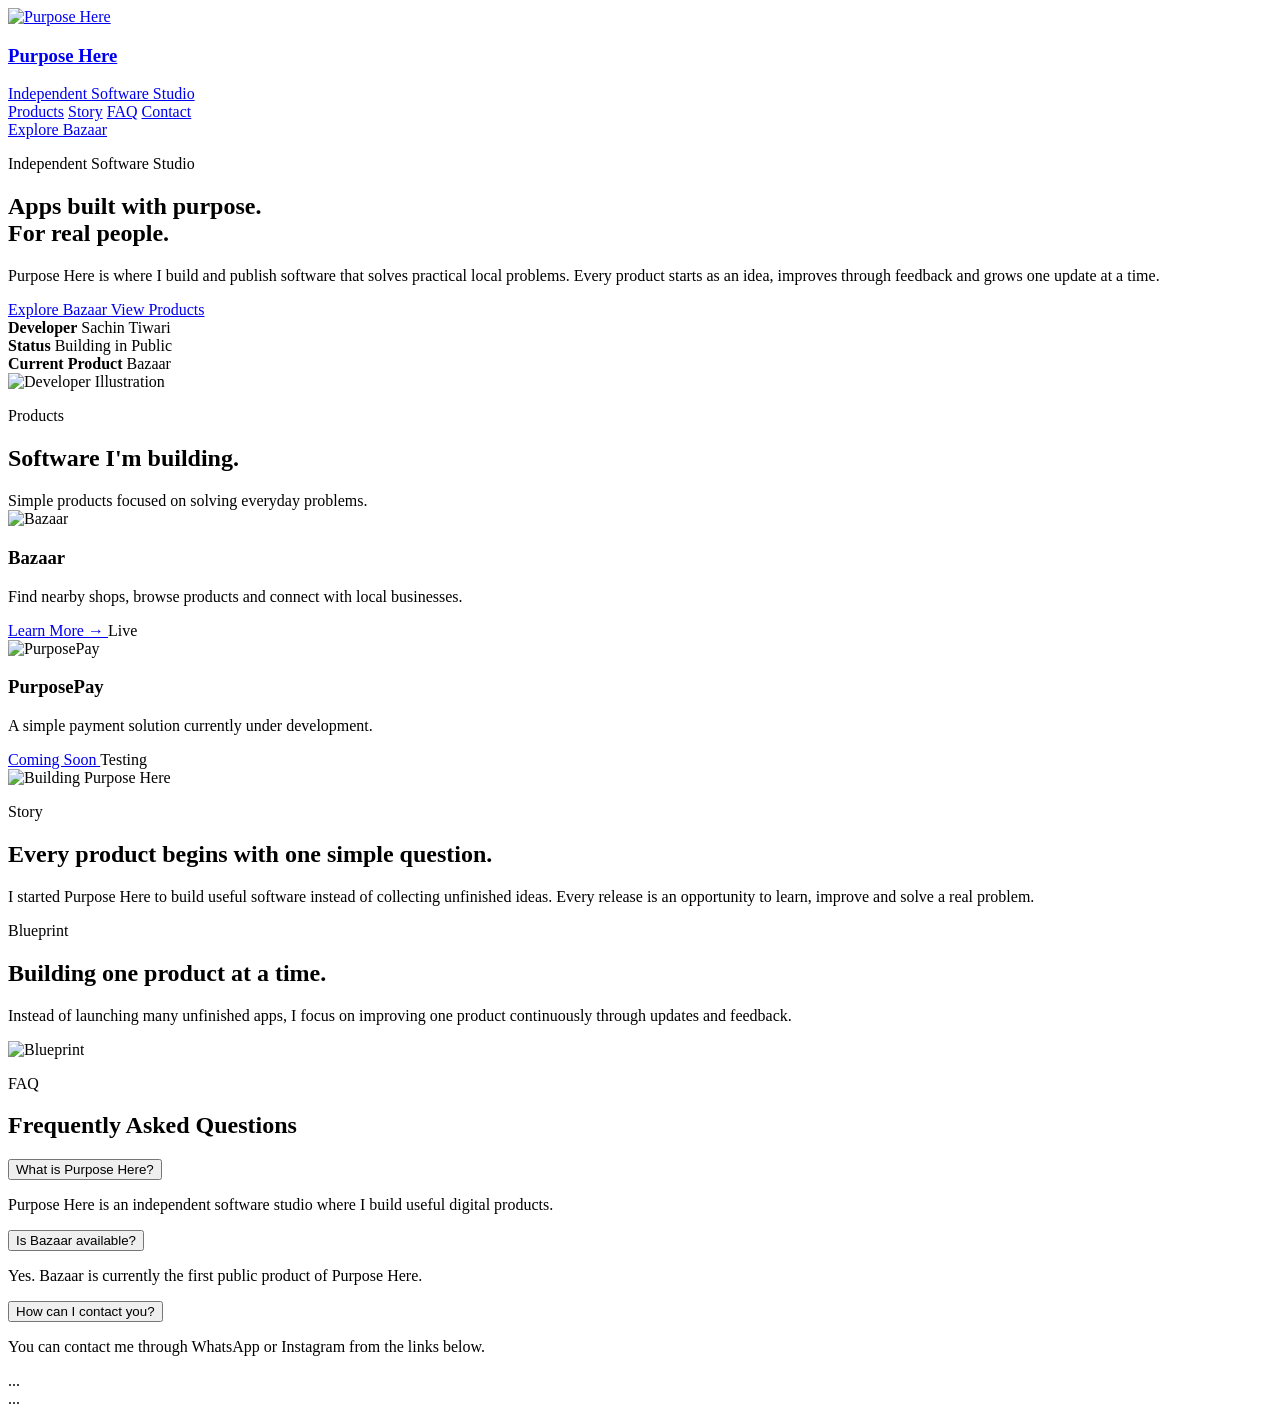
==== index.html @ c02a863b "Add initial index.html for Purpose Here website Initial commit of the index.html file containing the" ====
<!DOCTYPE html>
<html lang="en">

<head>

    <meta charset="UTF-8">
    <meta name="viewport" content="width=device-width, initial-scale=1.0">

    <title>Purpose Here — Apps Built With Purpose</title>

    <meta name="description"
        content="Purpose Here is an independent software studio by Sachin Tiwari. Explore Bazaar, upcoming apps, development updates and more.">

    <meta name="theme-color" content="#0C0B09">

    <meta name="robots" content="index,follow">

    <link rel="canonical" href="https://purposehere.is-a.dev/">

    <link rel="manifest" href="manifest.json">

    <link rel="icon" href="assets/images/ph-icon.png">

    <!-- Fonts -->

    <link rel="preconnect" href="https://fonts.googleapis.com">

    <link rel="preconnect" href="https://fonts.gstatic.com" crossorigin>

    <link href="https://fonts.googleapis.com/css2?family=Fraunces:wght@400;600;700&family=Inter:wght@400;500;600;700&family=JetBrains+Mono:wght@400;500&display=swap"
        rel="stylesheet">

    <!-- CSS -->

    <link rel="stylesheet" href="assets/css/styles.css">

    <link rel="stylesheet" href="assets/css/home.css">

</head>

<body>

<header>

<nav>

<a href="index.html" class="brand">

<div class="brand-logo">

<img src="assets/images/ph-icon.png"
alt="Purpose Here">

</div>

<div class="brand-text">

<h3>Purpose Here</h3>

<span>Independent Software Studio</span>

</div>

</a>

<div class="nav-links">

<a href="#products">Products</a>

<a href="#story">Story</a>

<a href="#faq">FAQ</a>

<a href="#contact">Contact</a>

</div>

<a href="bazaar.html" class="nav-btn">

Explore Bazaar

</a>

</nav>

</header>

<main>

<!-- HERO -->

<section class="hero">

<div class="hero-left">

<p class="hero-label">

Independent Software Studio

</p>

<h1>

Apps built with purpose.

<br>

For real people.

</h1>

<p class="hero-description">

Purpose Here is where I build and publish software that solves practical local problems.

Every product starts as an idea, improves through feedback and grows one update at a time.

</p>

<div class="hero-buttons">

<a href="bazaar.html" class="btn btn-primary">

Explore Bazaar

</a>

<a href="#products" class="btn btn-secondary">

View Products

</a>

</div>

<div class="hero-note">

<div>

<strong>Developer</strong>

<span>Sachin Tiwari</span>

</div>

<div>

<strong>Status</strong>

<span>Building in Public</span>

</div>

<div>

<strong>Current Product</strong>

<span>Bazaar</span>

</div>

</div>

</div>

<div class="hero-right">

<img

src="assets/images/hero-dev.png"

alt="Developer Illustration"

loading="eager">

</div>

</section>

<!-- PRODUCTS -->

<section id="products" class="products">

<div class="section-heading">

<p>

Products

</p>

<h2>

Software I'm building.

</h2>

<span>

Simple products focused on solving everyday problems.

</span>

</div>

<div class="product-grid">

<article class="product-card featured">

<div class="product-image">

<img

src="assets/images/bazaar-shop.png"

alt="Bazaar">

</div>

<div class="product-content">

<h3>

Bazaar

</h3>

<p>

Find nearby shops, browse products and connect with local businesses.

</p>

<div class="product-footer">

<a href="bazaar.html">

Learn More →

</a>

<span>

Live

</span>

</div>

</div>

</article>
  <article class="product-card">

    <div class="product-image">

        <img
            src="assets/images/icon1.png"
            alt="PurposePay">

    </div>

    <div class="product-content">

        <h3>PurposePay</h3>

        <p>

            A simple payment solution currently under development.

        </p>

        <div class="product-footer">

            <a href="#">

                Coming Soon

            </a>

            <span>

                Testing

            </span>

        </div>

    </div>

</article>

</div>

</section>

<!-- STORY -->

<section id="story" class="story">

    <div class="story-image">

        <img
            src="assets/images/chai-code.png"
            alt="Building Purpose Here">

    </div>

    <div class="story-content">

        <p class="section-label">

            Story

        </p>

        <h2>

            Every product begins with one simple question.

        </h2>

        <p>

            I started Purpose Here to build useful software instead of
            collecting unfinished ideas. Every release is an opportunity
            to learn, improve and solve a real problem.

        </p>

    </div>

</section>

<!-- BLUEPRINT -->

<section class="blueprint">

    <div class="blueprint-content">

        <p class="section-label">

            Blueprint

        </p>

        <h2>

            Building one product at a time.

        </h2>

        <p>

            Instead of launching many unfinished apps, I focus on improving
            one product continuously through updates and feedback.

        </p>

    </div>

    <div class="blueprint-image">

        <img
            src="assets/images/blueprint.png"
            alt="Blueprint">

    </div>

</section>

<!-- FAQ -->

<section id="faq" class="faq">

    <div class="section-heading">

        <p>FAQ</p>

        <h2>Frequently Asked Questions</h2>

    </div>

    <div class="faq-list">

        <div class="faq-item">

            <button class="faq-question">

                What is Purpose Here?

            </button>

            <div class="faq-answer">

                <p>

                    Purpose Here is an independent software studio where I
                    build useful digital products.

                </p>

            </div>

        </div>

        <div class="faq-item">

            <button class="faq-question">

                Is Bazaar available?

            </button>

            <div class="faq-answer">

                <p>

                    Yes. Bazaar is currently the first public product of
                    Purpose Here.

                </p>

            </div>

        </div>

        <div class="faq-item">

            <button class="faq-question">

                How can I contact you?

            </button>

            <div class="faq-answer">

                <p>

                    You can contact me through WhatsApp or Instagram from
                    the links below.

                </p>

            </div>

        </div>

    </div>

</section>
  <!-- CONTACT -->

<section id="contact">
...
</section>

<!-- FOOTER -->

<footer>
...
</footer>

<script src="assets/js/main.js"></script>
<script src="assets/js/home.js"></script>

</body>
</html>
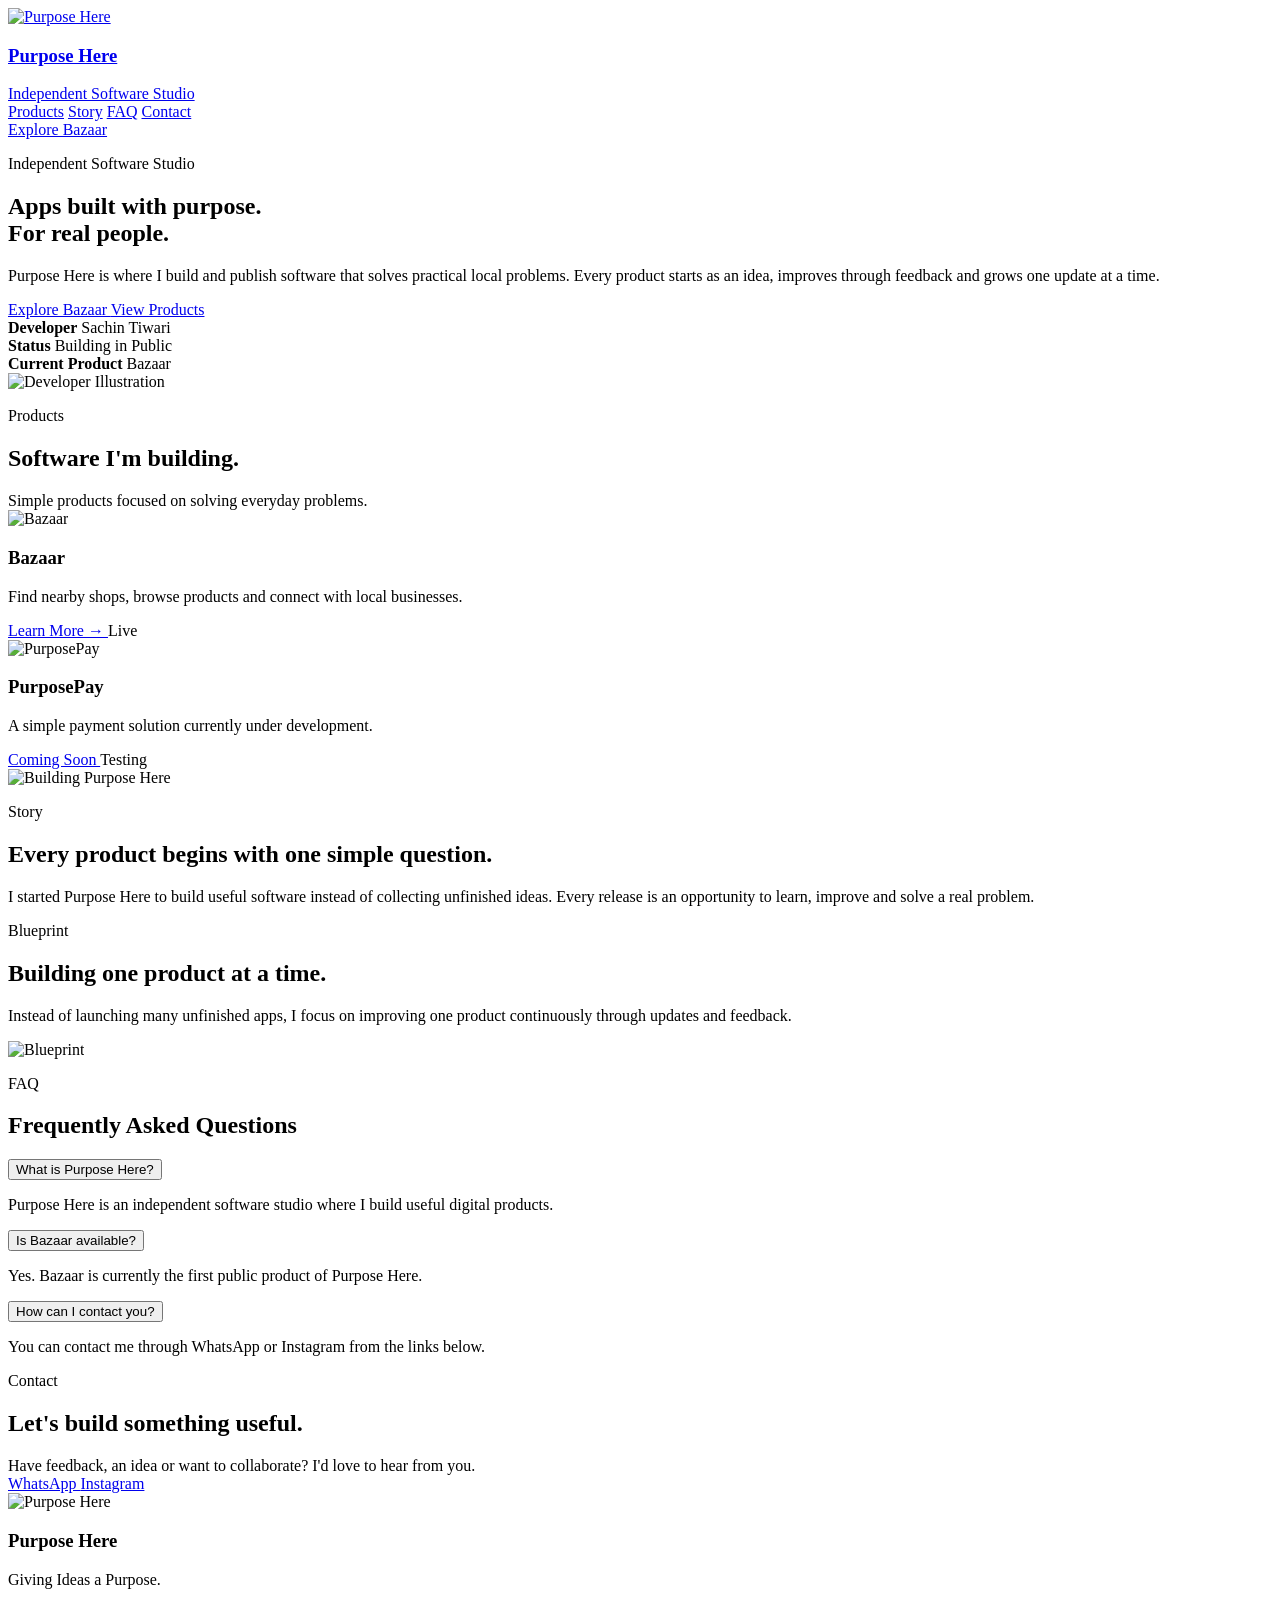
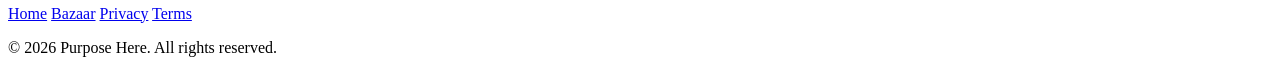
==== commit 8132b788: "Update contact section and footer in index.html" ====
--- a/index.html
+++ b/index.html
@@ -449,20 +449,93 @@
     </div>
 
 </section>
-  <!-- CONTACT -->
-
-<section id="contact">
-...
+<!-- CONTACT -->
+
+<section id="contact" class="contact">
+
+    <div class="section-heading">
+
+        <p>Contact</p>
+
+        <h2>Let's build something useful.</h2>
+
+        <span>
+            Have feedback, an idea or want to collaborate? I'd love to hear from you.
+        </span>
+
+    </div>
+
+    <div class="contact-actions">
+
+        <a href="https://wa.me/919910377585" class="btn btn-primary">
+
+            WhatsApp
+
+        </a>
+
+        <a href="https://instagram.com/sachintiwari_here" class="btn btn-secondary">
+
+            Instagram
+
+        </a>
+
+    </div>
+
 </section>
 
+</main>
+
 <!-- FOOTER -->
 
 <footer>
-...
+
+    <div class="footer-top">
+
+        <div class="footer-brand">
+
+            <img
+                src="assets/images/ph-icon.png"
+                alt="Purpose Here">
+
+            <div>
+
+                <h3>Purpose Here</h3>
+
+                <p>Giving Ideas a Purpose.</p>
+
+            </div>
+
+        </div>
+
+        <div class="footer-links">
+
+            <a href="index.html">Home</a>
+
+            <a href="bazaar.html">Bazaar</a>
+
+            <a href="privacy.html">Privacy</a>
+
+            <a href="terms.html">Terms</a>
+
+        </div>
+
+    </div>
+
+    <div class="footer-bottom">
+
+        <p>
+
+            © 2026 Purpose Here. All rights reserved.
+
+        </p>
+
+    </div>
+
 </footer>
 
 <script src="assets/js/main.js"></script>
 <script src="assets/js/home.js"></script>
 
 </body>
+
 </html>
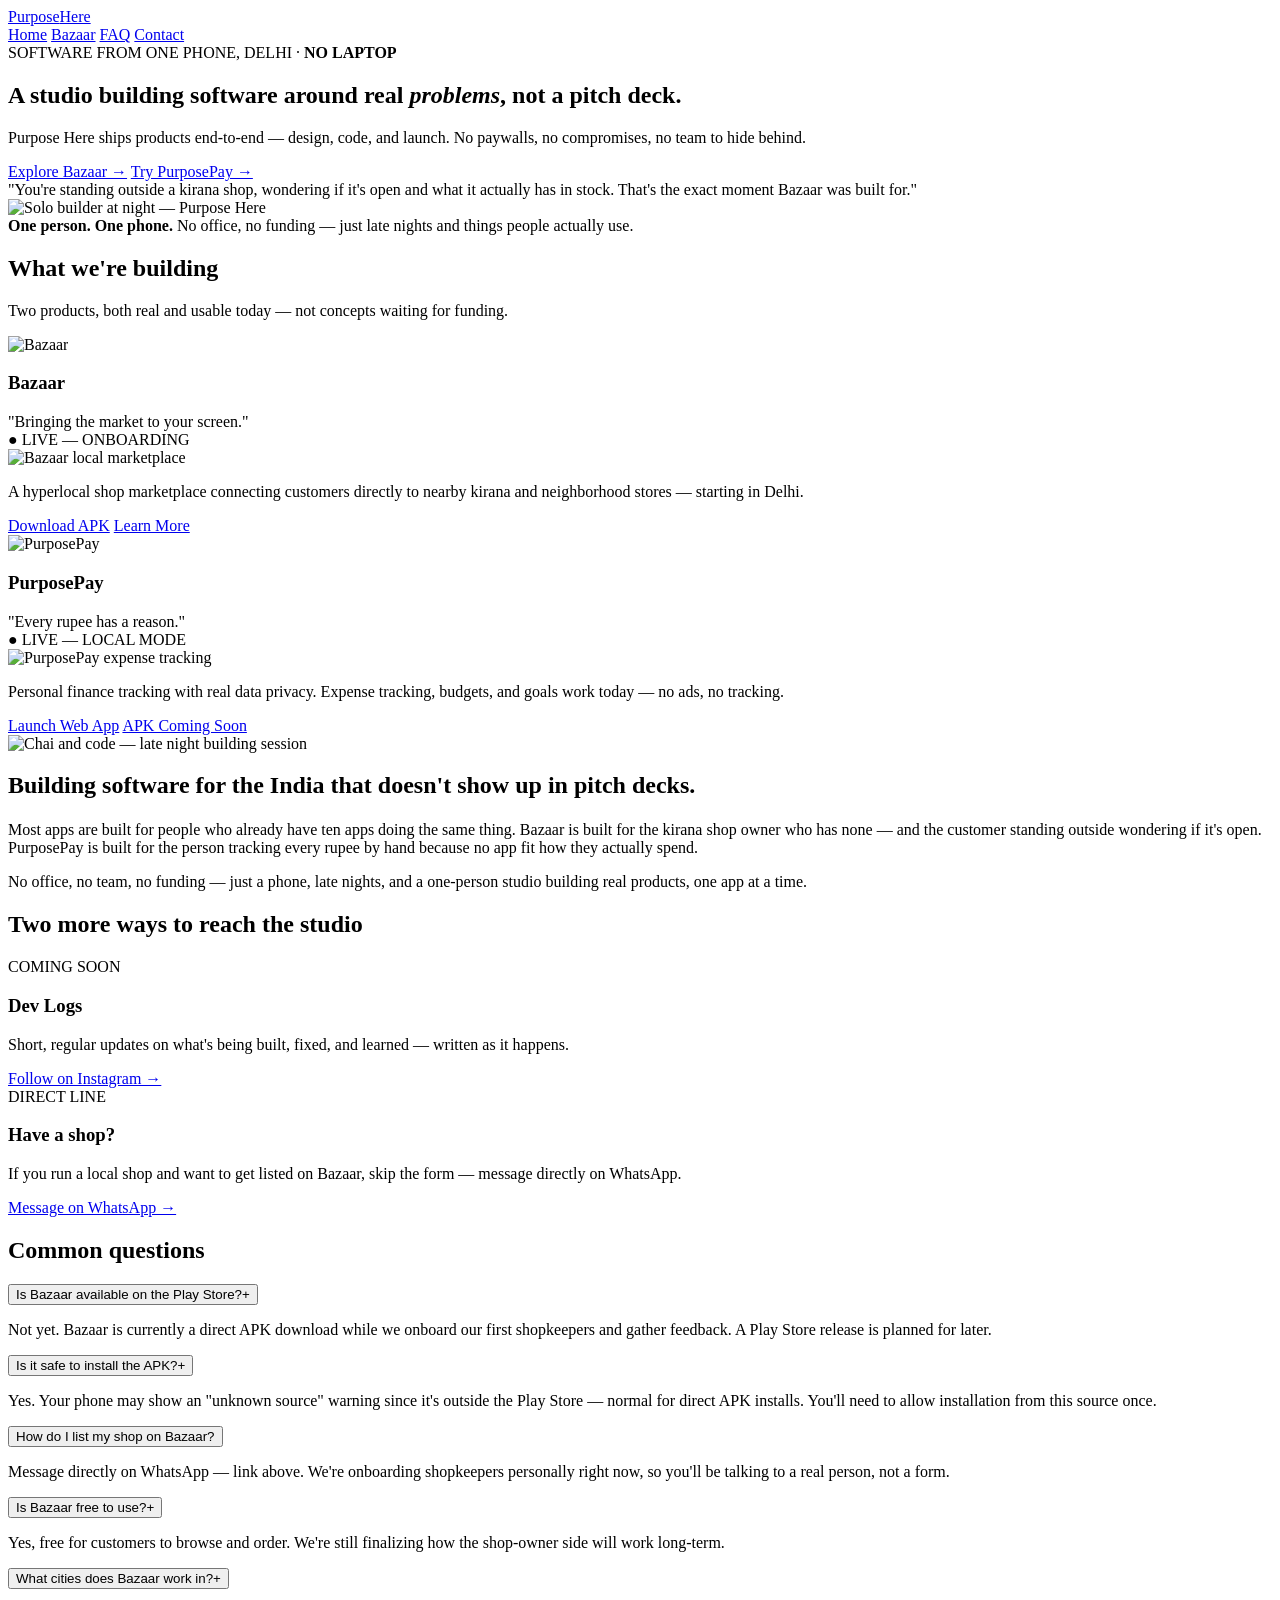
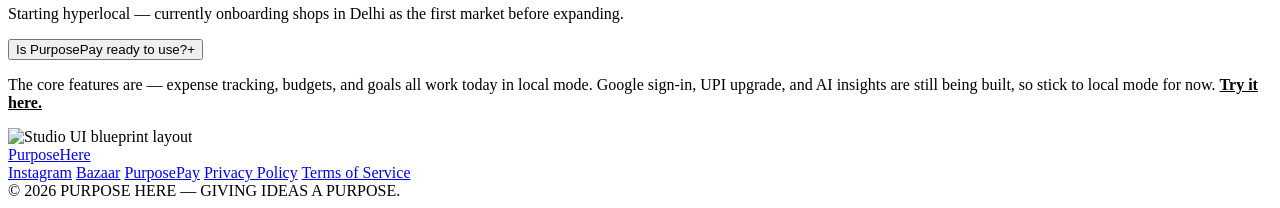
==== commit d4581e64: "Add files via upload" ====
--- a/index.html
+++ b/index.html
@@ -1,541 +1,218 @@
 <!DOCTYPE html>
 <html lang="en">
-
 <head>
-
-    <meta charset="UTF-8">
-    <meta name="viewport" content="width=device-width, initial-scale=1.0">
-
-    <title>Purpose Here — Apps Built With Purpose</title>
-
-    <meta name="description"
-        content="Purpose Here is an independent software studio by Sachin Tiwari. Explore Bazaar, upcoming apps, development updates and more.">
-
-    <meta name="theme-color" content="#0C0B09">
-
-    <meta name="robots" content="index,follow">
-
-    <link rel="canonical" href="https://purposehere.is-a.dev/">
-
-    <link rel="manifest" href="manifest.json">
-
-    <link rel="icon" href="assets/images/ph-icon.png">
-
-    <!-- Fonts -->
-
-    <link rel="preconnect" href="https://fonts.googleapis.com">
-
-    <link rel="preconnect" href="https://fonts.gstatic.com" crossorigin>
-
-    <link href="https://fonts.googleapis.com/css2?family=Fraunces:wght@400;600;700&family=Inter:wght@400;500;600;700&family=JetBrains+Mono:wght@400;500&display=swap"
-        rel="stylesheet">
-
-    <!-- CSS -->
-
-    <link rel="stylesheet" href="assets/css/styles.css">
-
-    <link rel="stylesheet" href="assets/css/home.css">
-
+<meta charset="UTF-8">
+<meta name="viewport" content="width=device-width, initial-scale=1.0">
+<title>Purpose Here — Studio</title>
+<link rel="canonical" href="https://purposehere.is-a.dev/">
+<link rel="icon" href="assets/icon.png">
+<link rel="manifest" href="manifest.json">
+<meta name="theme-color" content="#0C0B09">
+<link rel="apple-touch-icon" href="assets/icon.png">
+<meta name="description" content="Purpose Here — a one-person studio shipping real software. Bazaar is live. PurposePay is in testing.">
+<meta property="og:type" content="website">
+<meta property="og:url" content="https://purposehere.is-a.dev/">
+<meta property="og:title" content="Purpose Here">
+<meta property="og:image" content="https://purposehere.is-a.dev/assets/ph-icon.png">
+<meta property="og:description" content="A one-person studio building real software, one product at a time — Bazaar and PurposePay.">
+<meta name="twitter:card" content="summary_large_image">
+<meta name="twitter:title" content="Purpose Here">
+<meta name="twitter:description" content="A one-person studio building real software, one product at a time.">
+<meta name="twitter:image" content="https://purposehere.is-a.dev/assets/ph-icon.png">
+<link rel="preconnect" href="https://fonts.googleapis.com">
+<link rel="preconnect" href="https://fonts.gstatic.com" crossorigin>
+<link href="https://fonts.googleapis.com/css2?family=Fraunces:opsz,wght@9..144,400..900&family=Inter:wght@400;500;600;700&family=JetBrains+Mono:wght@400;500;600&display=swap" rel="stylesheet">
+<link rel="stylesheet" href="css/styles.css">
+<script type="application/ld+json">
+{
+  "@context": "https://schema.org",
+  "@type": "Organization",
+  "name": "Purpose Here",
+  "url": "https://purposehere.is-a.dev/",
+  "logo": "https://purposehere.is-a.dev/assets/ph-icon.png",
+  "description": "A one-person studio building real software — Bazaar and PurposePay.",
+  "sameAs": ["https://instagram.com/sachintiwari_here"]
+}
+</script>
 </head>
-
 <body>
 
-<header>
-
 <nav>
-
-<a href="index.html" class="brand">
-
-<div class="brand-logo">
-
-<img src="assets/images/ph-icon.png"
-alt="Purpose Here">
-
-</div>
-
-<div class="brand-text">
-
-<h3>Purpose Here</h3>
-
-<span>Independent Software Studio</span>
-
-</div>
-
-</a>
-
-<div class="nav-links">
-
-<a href="#products">Products</a>
-
-<a href="#story">Story</a>
-
-<a href="#faq">FAQ</a>
-
-<a href="#contact">Contact</a>
-
-</div>
-
-<a href="bazaar.html" class="nav-btn">
-
-Explore Bazaar
-
-</a>
-
+  <a href="index.html" class="ph-banner"><span class="p1">Purpose</span><span class="p2">Here</span></a>
+  <div class="navlinks">
+    <a href="index.html" class="active">Home</a>
+    <a href="bazaar.html">Bazaar</a>
+    <a href="#faq">FAQ</a>
+    <a href="#contact">Contact</a>
+  </div>
 </nav>
 
-</header>
-
-<main>
-
-<!-- HERO -->
-
 <section class="hero">
-
-<div class="hero-left">
-
-<p class="hero-label">
-
-Independent Software Studio
-
-</p>
-
-<h1>
-
-Apps built with purpose.
-
-<br>
-
-For real people.
-
-</h1>
-
-<p class="hero-description">
-
-Purpose Here is where I build and publish software that solves practical local problems.
-
-Every product starts as an idea, improves through feedback and grows one update at a time.
-
-</p>
-
-<div class="hero-buttons">
-
-<a href="bazaar.html" class="btn btn-primary">
-
-Explore Bazaar
-
-</a>
-
-<a href="#products" class="btn btn-secondary">
-
-View Products
-
-</a>
-
-</div>
-
-<div class="hero-note">
-
-<div>
-
-<strong>Developer</strong>
-
-<span>Sachin Tiwari</span>
-
-</div>
-
-<div>
-
-<strong>Status</strong>
-
-<span>Building in Public</span>
-
-</div>
-
-<div>
-
-<strong>Current Product</strong>
-
-<span>Bazaar</span>
-
-</div>
-
-</div>
-
-</div>
-
-<div class="hero-right">
-
-<img
-
-src="assets/images/hero-dev.png"
-
-alt="Developer Illustration"
-
-loading="eager">
-
-</div>
-
+  <div>
+    <span class="eyebrow reveal">SOFTWARE FROM ONE PHONE, DELHI · <b>NO LAPTOP</b></span>
+    <h1 class="reveal">A studio building software around real <em>problems</em>, not a pitch deck.</h1>
+    <p class="sub reveal">Purpose Here ships products end-to-end — design, code, and launch. No paywalls, no compromises, no team to hide behind.</p>
+    <div class="cta-row reveal">
+      <a href="bazaar.html" class="btn btn-orange">Explore Bazaar →</a>
+      <a href="https://purposepay.netlify.app/" target="_blank" class="btn btn-primary">Try PurposePay →</a>
+    </div>
+    <div class="scenario reveal">"You're standing outside a kirana shop, wondering if it's open and what it actually has in stock. That's the exact moment Bazaar was built for."</div>
+  </div>
+  <div class="hero-visual">
+    <div class="hero-frame reveal">
+      <img src="assets/hero-dev.png" alt="Solo builder at night — Purpose Here">
+    </div>
+    <div class="builder-caption reveal"><b>One person. One phone.</b> No office, no funding — just late nights and things people actually use.</div>
+  </div>
 </section>
 
 <!-- PRODUCTS -->
-
-<section id="products" class="products">
-
-<div class="section-heading">
-
-<p>
-
-Products
-
-</p>
-
-<h2>
-
-Software I'm building.
-
-</h2>
-
-<span>
-
-Simple products focused on solving everyday problems.
-
-</span>
-
-</div>
-
-<div class="product-grid">
-
-<article class="product-card featured">
-
-<div class="product-image">
-
-<img
-
-src="assets/images/bazaar-shop.png"
-
-alt="Bazaar">
-
-</div>
-
-<div class="product-content">
-
-<h3>
-
-Bazaar
-
-</h3>
-
-<p>
-
-Find nearby shops, browse products and connect with local businesses.
-
-</p>
-
-<div class="product-footer">
-
-<a href="bazaar.html">
-
-Learn More →
-
-</a>
-
-<span>
-
-Live
-
-</span>
-
-</div>
-
-</div>
-
-</article>
-  <article class="product-card">
-
-    <div class="product-image">
-
-        <img
-            src="assets/images/icon1.png"
-            alt="PurposePay">
-
-    </div>
-
-    <div class="product-content">
-
-        <h3>PurposePay</h3>
-
-        <p>
-
-            A simple payment solution currently under development.
-
-        </p>
-
-        <div class="product-footer">
-
-            <a href="#">
-
-                Coming Soon
-
-            </a>
-
-            <span>
-
-                Testing
-
-            </span>
-
-        </div>
-
-    </div>
-
-</article>
-
-</div>
-
-</section>
-
-<!-- STORY -->
-
-<section id="story" class="story">
-
-    <div class="story-image">
-
-        <img
-            src="assets/images/chai-code.png"
-            alt="Building Purpose Here">
-
-    </div>
-
-    <div class="story-content">
-
-        <p class="section-label">
-
-            Story
-
-        </p>
-
-        <h2>
-
-            Every product begins with one simple question.
-
-        </h2>
-
-        <p>
-
-            I started Purpose Here to build useful software instead of
-            collecting unfinished ideas. Every release is an opportunity
-            to learn, improve and solve a real problem.
-
-        </p>
-
-    </div>
-
-</section>
-
-<!-- BLUEPRINT -->
-
-<section class="blueprint">
-
-    <div class="blueprint-content">
-
-        <p class="section-label">
-
-            Blueprint
-
-        </p>
-
-        <h2>
-
-            Building one product at a time.
-
-        </h2>
-
-        <p>
-
-            Instead of launching many unfinished apps, I focus on improving
-            one product continuously through updates and feedback.
-
-        </p>
-
-    </div>
-
-    <div class="blueprint-image">
-
-        <img
-            src="assets/images/blueprint.png"
-            alt="Blueprint">
-
-    </div>
-
+<section id="products">
+  <div class="wrap">
+    <h2 class="title">What we're building</h2>
+    <p class="section-sub">Two products, both real and usable today — not concepts waiting for funding.</p>
+
+    <div class="products-grid">
+      <div class="product-card p-bazaar">
+        <div>
+          <div class="product-header">
+            <div class="product-info-block">
+              <div class="product-icon"><img src="assets/icon.png" alt="Bazaar"></div>
+              <div>
+                <h3>Bazaar</h3>
+                <div class="tagline">"Bringing the market to your screen."</div>
+              </div>
+            </div>
+            <span class="product-status">● LIVE — ONBOARDING</span>
+          </div>
+
+          <div class="card-art-container">
+            <img src="assets/bazaar-shop.png" alt="Bazaar local marketplace">
+          </div>
+
+          <p class="product-desc">A hyperlocal shop marketplace connecting customers directly to nearby kirana and neighborhood stores — starting in Delhi.</p>
+        </div>
+        <div class="card-actions">
+          <a href="bazaar-release.apk" class="btn btn-orange" download>Download APK</a>
+          <a href="bazaar.html" class="btn btn-outline">Learn More</a>
+        </div>
+      </div>
+
+      <div class="product-card p-purposepay">
+        <div>
+          <div class="product-header">
+            <div class="product-info-block">
+              <div class="product-icon"><img src="assets/icon1.png" alt="PurposePay"></div>
+              <div>
+                <h3>PurposePay</h3>
+                <div class="tagline">"Every rupee has a reason."</div>
+              </div>
+            </div>
+            <span class="product-status">● LIVE — LOCAL MODE</span>
+          </div>
+
+          <div class="card-art-container">
+            <img src="assets/purpose-rupee.png" alt="PurposePay expense tracking">
+          </div>
+
+          <p class="product-desc">Personal finance tracking with real data privacy. Expense tracking, budgets, and goals work today — no ads, no tracking.</p>
+        </div>
+        <div class="card-actions">
+          <a href="https://purposepay.netlify.app/" target="_blank" class="btn btn-navy">Launch Web App</a>
+          <a href="#" class="btn btn-outline btn-disabled" onclick="return false;">APK Coming Soon</a>
+        </div>
+      </div>
+    </div>
+  </div>
+</section>
+
+<!-- STORY (merged with former "builder" section — one honest narrative, not two) -->
+<section id="story">
+  <div class="wrap story-section">
+    <div class="story-frame">
+      <img src="assets/chai-code.png" alt="Chai and code — late night building session">
+    </div>
+    <div>
+      <h2 class="title" style="margin-bottom:22px;">Building software for the India that doesn't show up in pitch decks.</h2>
+      <p>Most apps are built for people who already have ten apps doing the same thing. Bazaar is built for the kirana shop owner who has none — and the customer standing outside wondering if it's open. PurposePay is built for the person tracking every rupee by hand because no app fit how they actually spend.</p>
+      <p>No office, no team, no funding — just a phone, late nights, and a one-person studio building real products, one app at a time.</p>
+    </div>
+  </div>
+</section>
+
+<!-- MORE FROM THE STUDIO -->
+<section id="more">
+  <div class="wrap">
+    <h2 class="title">Two more ways to reach the studio</h2>
+    <div class="teaser-grid">
+      <div class="teaser-card">
+        <span class="tlabel">COMING SOON</span>
+        <h3>Dev Logs</h3>
+        <p>Short, regular updates on what's being built, fixed, and learned — written as it happens.</p>
+        <a href="https://instagram.com/sachintiwari_here" class="go">Follow on Instagram →</a>
+      </div>
+      <div class="teaser-card">
+        <span class="tlabel">DIRECT LINE</span>
+        <h3>Have a shop?</h3>
+        <p>If you run a local shop and want to get listed on Bazaar, skip the form — message directly on WhatsApp.</p>
+        <a href="https://wa.me/919910377585?text=Hi%2C%20I%20want%20to%20list%20my%20shop%20on%20Bazaar" class="go">Message on WhatsApp →</a>
+      </div>
+    </div>
+  </div>
 </section>
 
 <!-- FAQ -->
-
-<section id="faq" class="faq">
-
-    <div class="section-heading">
-
-        <p>FAQ</p>
-
-        <h2>Frequently Asked Questions</h2>
-
-    </div>
-
-    <div class="faq-list">
-
-        <div class="faq-item">
-
-            <button class="faq-question">
-
-                What is Purpose Here?
-
-            </button>
-
-            <div class="faq-answer">
-
-                <p>
-
-                    Purpose Here is an independent software studio where I
-                    build useful digital products.
-
-                </p>
-
-            </div>
-
-        </div>
-
-        <div class="faq-item">
-
-            <button class="faq-question">
-
-                Is Bazaar available?
-
-            </button>
-
-            <div class="faq-answer">
-
-                <p>
-
-                    Yes. Bazaar is currently the first public product of
-                    Purpose Here.
-
-                </p>
-
-            </div>
-
-        </div>
-
-        <div class="faq-item">
-
-            <button class="faq-question">
-
-                How can I contact you?
-
-            </button>
-
-            <div class="faq-answer">
-
-                <p>
-
-                    You can contact me through WhatsApp or Instagram from
-                    the links below.
-
-                </p>
-
-            </div>
-
-        </div>
-
-    </div>
-
-</section>
-<!-- CONTACT -->
-
-<section id="contact" class="contact">
-
-    <div class="section-heading">
-
-        <p>Contact</p>
-
-        <h2>Let's build something useful.</h2>
-
-        <span>
-            Have feedback, an idea or want to collaborate? I'd love to hear from you.
-        </span>
-
-    </div>
-
-    <div class="contact-actions">
-
-        <a href="https://wa.me/919910377585" class="btn btn-primary">
-
-            WhatsApp
-
-        </a>
-
-        <a href="https://instagram.com/sachintiwari_here" class="btn btn-secondary">
-
-            Instagram
-
-        </a>
-
-    </div>
-
-</section>
-
-</main>
-
-<!-- FOOTER -->
-
-<footer>
-
-    <div class="footer-top">
-
-        <div class="footer-brand">
-
-            <img
-                src="assets/images/ph-icon.png"
-                alt="Purpose Here">
-
-            <div>
-
-                <h3>Purpose Here</h3>
-
-                <p>Giving Ideas a Purpose.</p>
-
-            </div>
-
-        </div>
-
-        <div class="footer-links">
-
-            <a href="index.html">Home</a>
-
-            <a href="bazaar.html">Bazaar</a>
-
-            <a href="privacy.html">Privacy</a>
-
-            <a href="terms.html">Terms</a>
-
-        </div>
-
-    </div>
-
-    <div class="footer-bottom">
-
-        <p>
-
-            © 2026 Purpose Here. All rights reserved.
-
-        </p>
-
-    </div>
-
+<section id="faq">
+  <div class="wrap faq-blueprint-wrap">
+    <div>
+      <h2 class="title">Common questions</h2>
+      <div class="faq-list">
+        <div class="faq-item">
+          <button class="faq-q">Is Bazaar available on the Play Store?<span class="plus">+</span></button>
+          <div class="faq-a"><p>Not yet. Bazaar is currently a direct APK download while we onboard our first shopkeepers and gather feedback. A Play Store release is planned for later.</p></div>
+        </div>
+        <div class="faq-item">
+          <button class="faq-q">Is it safe to install the APK?<span class="plus">+</span></button>
+          <div class="faq-a"><p>Yes. Your phone may show an "unknown source" warning since it's outside the Play Store — normal for direct APK installs. You'll need to allow installation from this source once.</p></div>
+        </div>
+        <div class="faq-item">
+          <button class="faq-q">How do I list my shop on Bazaar?</button>
+          <div class="faq-a"><p>Message directly on WhatsApp — link above. We're onboarding shopkeepers personally right now, so you'll be talking to a real person, not a form.</p></div>
+        </div>
+        <div class="faq-item">
+          <button class="faq-q">Is Bazaar free to use?<span class="plus">+</span></button>
+          <div class="faq-a"><p>Yes, free for customers to browse and order. We're still finalizing how the shop-owner side will work long-term.</p></div>
+        </div>
+        <div class="faq-item">
+          <button class="faq-q">What cities does Bazaar work in?<span class="plus">+</span></button>
+          <div class="faq-a"><p>Starting hyperlocal — currently onboarding shops in Delhi as the first market before expanding.</p></div>
+        </div>
+        <div class="faq-item">
+          <button class="faq-q">Is PurposePay ready to use?<span class="plus">+</span></button>
+          <div class="faq-a"><p>The core features are — expense tracking, budgets, and goals all work today in local mode. Google sign-in, UPI upgrade, and AI insights are still being built, so stick to local mode for now. <a href="https://purposepay.netlify.app/" style="color:var(--orange); font-weight:600;">Try it here.</a></p></div>
+        </div>
+      </div>
+    </div>
+    <div class="faq-blueprint-img">
+      <img src="assets/blueprint.png" alt="Studio UI blueprint layout">
+    </div>
+  </div>
+</section>
+
+<footer id="contact">
+  <div class="foot-grid">
+    <a href="index.html" class="ph-banner"><span class="p1">Purpose</span><span class="p2">Here</span></a>
+    <div class="foot-links">
+      <a href="https://instagram.com/sachintiwari_here">Instagram</a>
+      <a href="bazaar.html">Bazaar</a>
+      <a href="https://purposepay.netlify.app/">PurposePay</a>
+      <a href="privacy.html">Privacy Policy</a>
+      <a href="terms.html">Terms of Service</a>
+    </div>
+  </div>
+  <div class="copyright">© 2026 PURPOSE HERE — GIVING IDEAS A PURPOSE.</div>
 </footer>
 
-<script src="assets/js/main.js"></script>
-<script src="assets/js/home.js"></script>
-
+<script src="js/main.js"></script>
 </body>
-
 </html>
